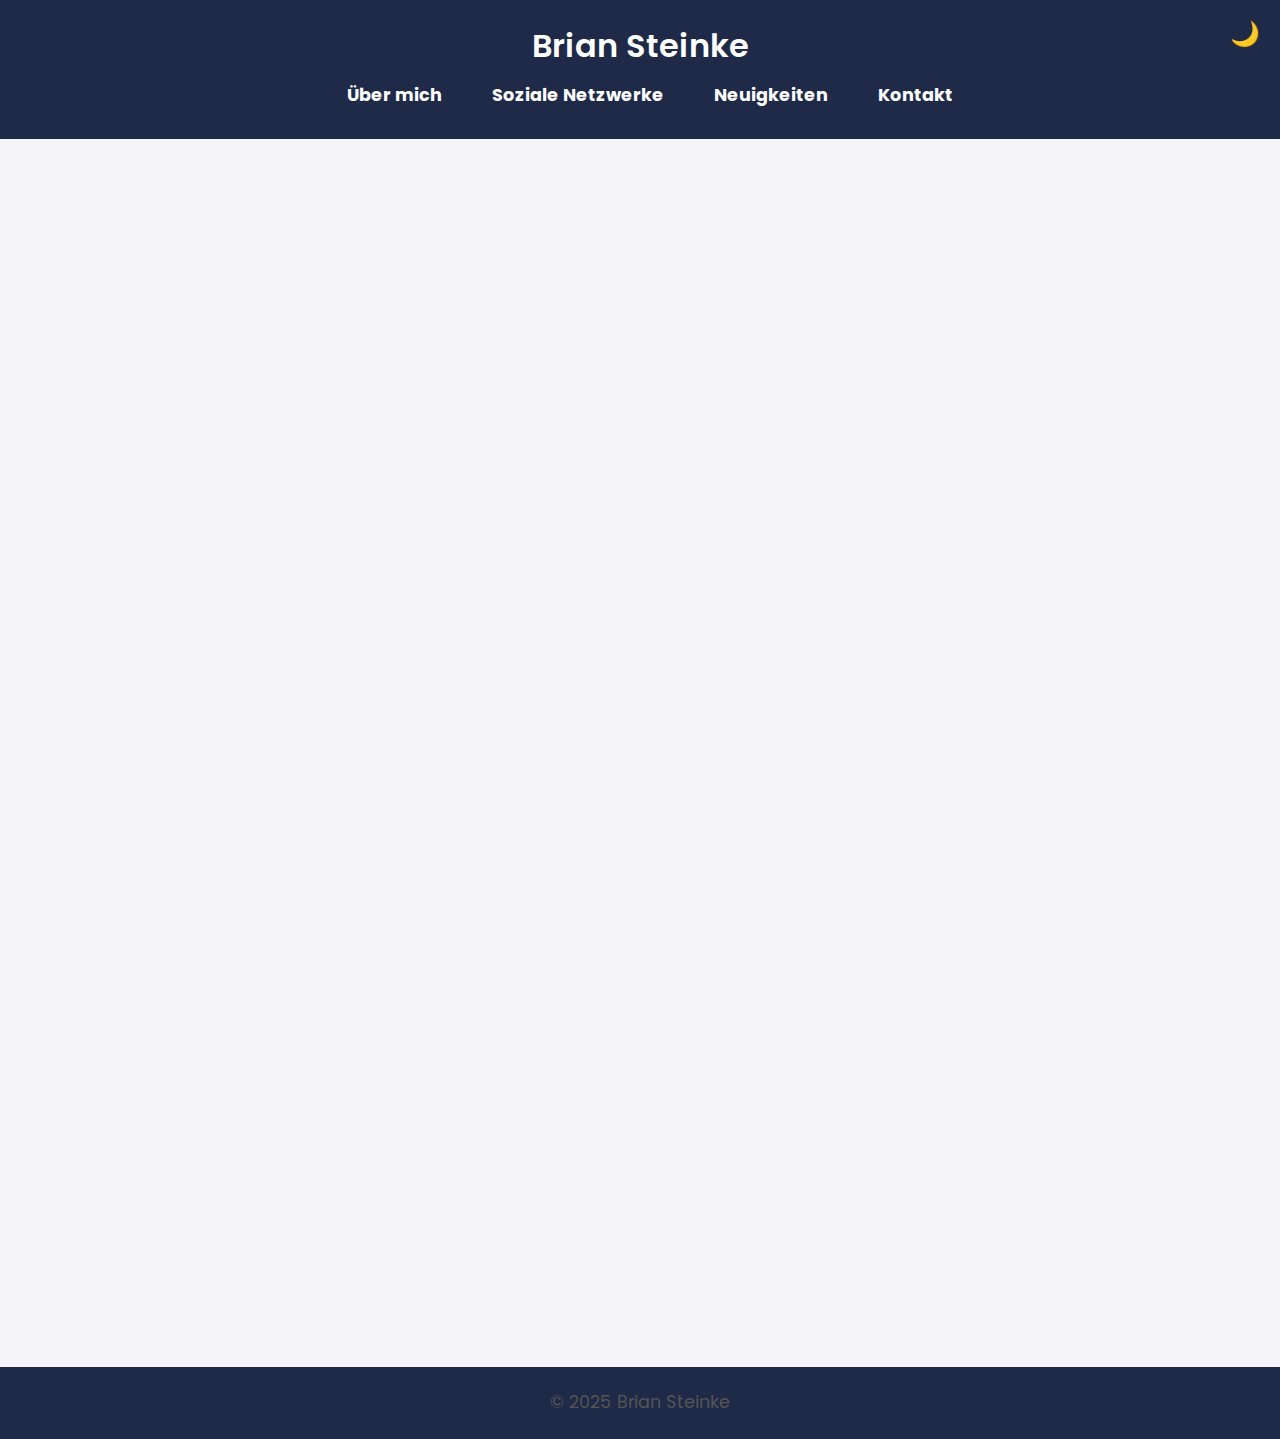
==== index.html @ 8c2362d8 "V2" ====
<!DOCTYPE html>
<html lang="de">
<head>
    <meta charset="UTF-8">
    <meta name="viewport" content="width=device-width, initial-scale=1.0">
    <title>Brian Steinke - Meine Website</title>
    <link href="https://fonts.googleapis.com/css2?family=Poppins:wght@300;400;600&display=swap" rel="stylesheet">
    <link rel="stylesheet" href="style.css">
</head>
<body>
    <header>
        <div class="logo">
            <h1>Brian Steinke</h1>
        </div>
        <nav>
            <ul>
                <li><a href="#about">Über mich</a></li>
                <li><a href="#social">Soziale Netzwerke</a></li>
                <li><a href="#news">Neuigkeiten</a></li>
                <li><a href="#contact">Kontakt</a></li>
            </ul>
        </nav>
        <button id="theme-toggle">🌙</button> <!-- Button zum Thema wechseln -->
    </header>

    <section id="about" class="animate-on-scroll">
        <h2>Über mich</h2>
        <p>Hallo, mein Name ist Brian Steinke. Ich bin noch in der Schule und plane, im September 2025 eine Ausbildung zum SHK Anlagentechniker zu beginnen. Ich habe eine Freundin, mit der ich seit dem 06.04.2024 zusammen bin. In meiner Freizeit interessiere ich mich für Technik und alles rund um handwerkliche Berufe. Ich freue mich, euch ein wenig über mich zu erzählen!</p>
    </section>

    <section id="social" class="animate-on-scroll">
        <h2>Meine sozialen Netzwerke</h2>
        <ul>
            <li><a href="https://www.instagram.com/brian_.64?igsh=MTZ5MjI4YmNzdXA3aQ%3D%3D&utm_source=qr" target="_blank">Instagram: @brian_64</a></li>
            <li><a href="https://www.tiktok.com/@heimat_liebe._?_t=ZN-8u1ZZIAHKB5&_r=1" target="_blank">TikTok: @heimat_liebe</a></li>
            <li><a href="https://snapchat.com/t/iuQUVNrT" target="_blank">Snapchat: brian.64</a></li>
        </ul>
    </section>

    <section id="news" class="animate-on-scroll">
        <h2>Neuigkeiten</h2>
        <div class="news-item">
            <h3>Zimmer Wohnung gesucht</h3>
            <p>Ich suche eine 20 bis 40 Quadratmeter große Einzimmerwohnung in Mühldorf für Oktober 2025. Bei Informationen bitte melden.</p>
        </div>
        <div class="news-item">
            <h3>Ferienjob gesucht</h3>
            <p>Ich bin auf der Suche nach einem Ferienjob. Bei Informationen bitte melden.</p>
        </div>
    </section>

    <section id="contact" class="animate-on-scroll">
        <h2>Kontakt</h2>
        <p>Du kannst mich per E-Mail erreichen: <a href="mailto:steinkebrian6@gmail.com">steinkebrian6@gmail.com</a></p>
    </section>

    <footer>
        <p>&copy; 2025 Brian Steinke</p>
    </footer>

    <script src="script.js"></script>
</body>
</html>
---- style.css ----
/* Global Styles */
* {
    margin: 0;
    padding: 0;
    box-sizing: border-box;
}

body {
    font-family: 'Poppins', sans-serif;
    background-color: #f4f4f9;
    color: #333;
    line-height: 1.6;
    overflow-x: hidden; /* Verhindert horizontales Scrollen */
    transition: background-color 0.3s ease, color 0.3s ease;
}

/* Dark theme */
body.dark-mode {
    background-color: #333;
    color: #f4f4f9;
}

/* Header Styles */
header {
    background-color: #1E2A47;
    color: #fff;
    padding: 20px 0;
    text-align: center;
    opacity: 0;
    transition: opacity 1s ease-in-out;
}

header.header-appear {
    opacity: 1;
}

header .logo h1 {
    font-size: 2rem;
    font-weight: 600;
}

header nav ul {
    list-style-type: none;
    display: flex;
    justify-content: center;
    margin-top: 10px;
}

header nav ul li {
    margin-left: 20px;
}

header nav ul li a {
    color: #fff;
    text-decoration: none;
    font-weight: bold;
    font-size: 1.1rem;
    padding: 8px 15px;
    border-radius: 25px;
    transition: background-color 0.3s ease;
}

header nav ul li a:hover {
    background-color: #f4a261;
}

button#theme-toggle {
    background: none;
    border: none;
    font-size: 1.5rem;
    color: #fff;
    cursor: pointer;
    position: absolute;
    top: 20px;
    right: 20px;
}

/* Section Styles */
section {
    padding: 30px;
    margin: 30px;
    background-color: #fff;
    border-radius: 8px;
    box-shadow: 0 4px 10px rgba(0, 0, 0, 0.1);
    opacity: 0;
    transition: opacity 1s ease-in-out;
}

h2 {
    color: #1E2A47;
    font-size: 1.8rem;
    margin-bottom: 20px;
    text-align: center;
}

p {
    font-size: 1.1rem;
    line-height: 1.8;
    color: #555;
    margin-bottom: 20px;
    text-align: center;
}

ul {
    list-style-type: none;
    text-align: center;
}

ul li {
    margin-bottom: 10px;
}

a {
    color: #1E2A47;
    text-decoration: none;
    font-weight: bold;
}

a:hover {
    text-decoration: underline;
}

.news-item {
    background-color: #f9f9f9;
    padding: 15px;
    margin-bottom: 15px;
    border-radius: 8px;
    box-shadow: 0 3px 8px rgba(0, 0, 0, 0.1);
}

.news-item h3 {
    color: #1E2A47;
    font-size: 1.5rem;
    margin-bottom: 10px;
}

footer {
    text-align: center;
    padding: 20px;
    background-color: #1E2A47;
    color: #fff;
    margin-top: 40px;
    font-size: 1rem;
}

footer p {
    margin: 0;
}

/* Animierte Elemente */
.animate-on-scroll {
    opacity: 0;
    transition: opacity 1s ease-in-out;
}

.animate-on-scroll.fade-in {
    opacity: 1;
}

/* Responsive Styles */
@media (max-width: 768px) {
    header .logo h1 {
        font-size: 1.5rem;
    }

    header nav ul {
        flex-direction: column;
        align-items: center;
    }

    header nav ul li {
        margin: 10px 0;
    }

    section {
        margin: 10px;
    }

    footer {
        font-size: 0.9rem;
    }
}
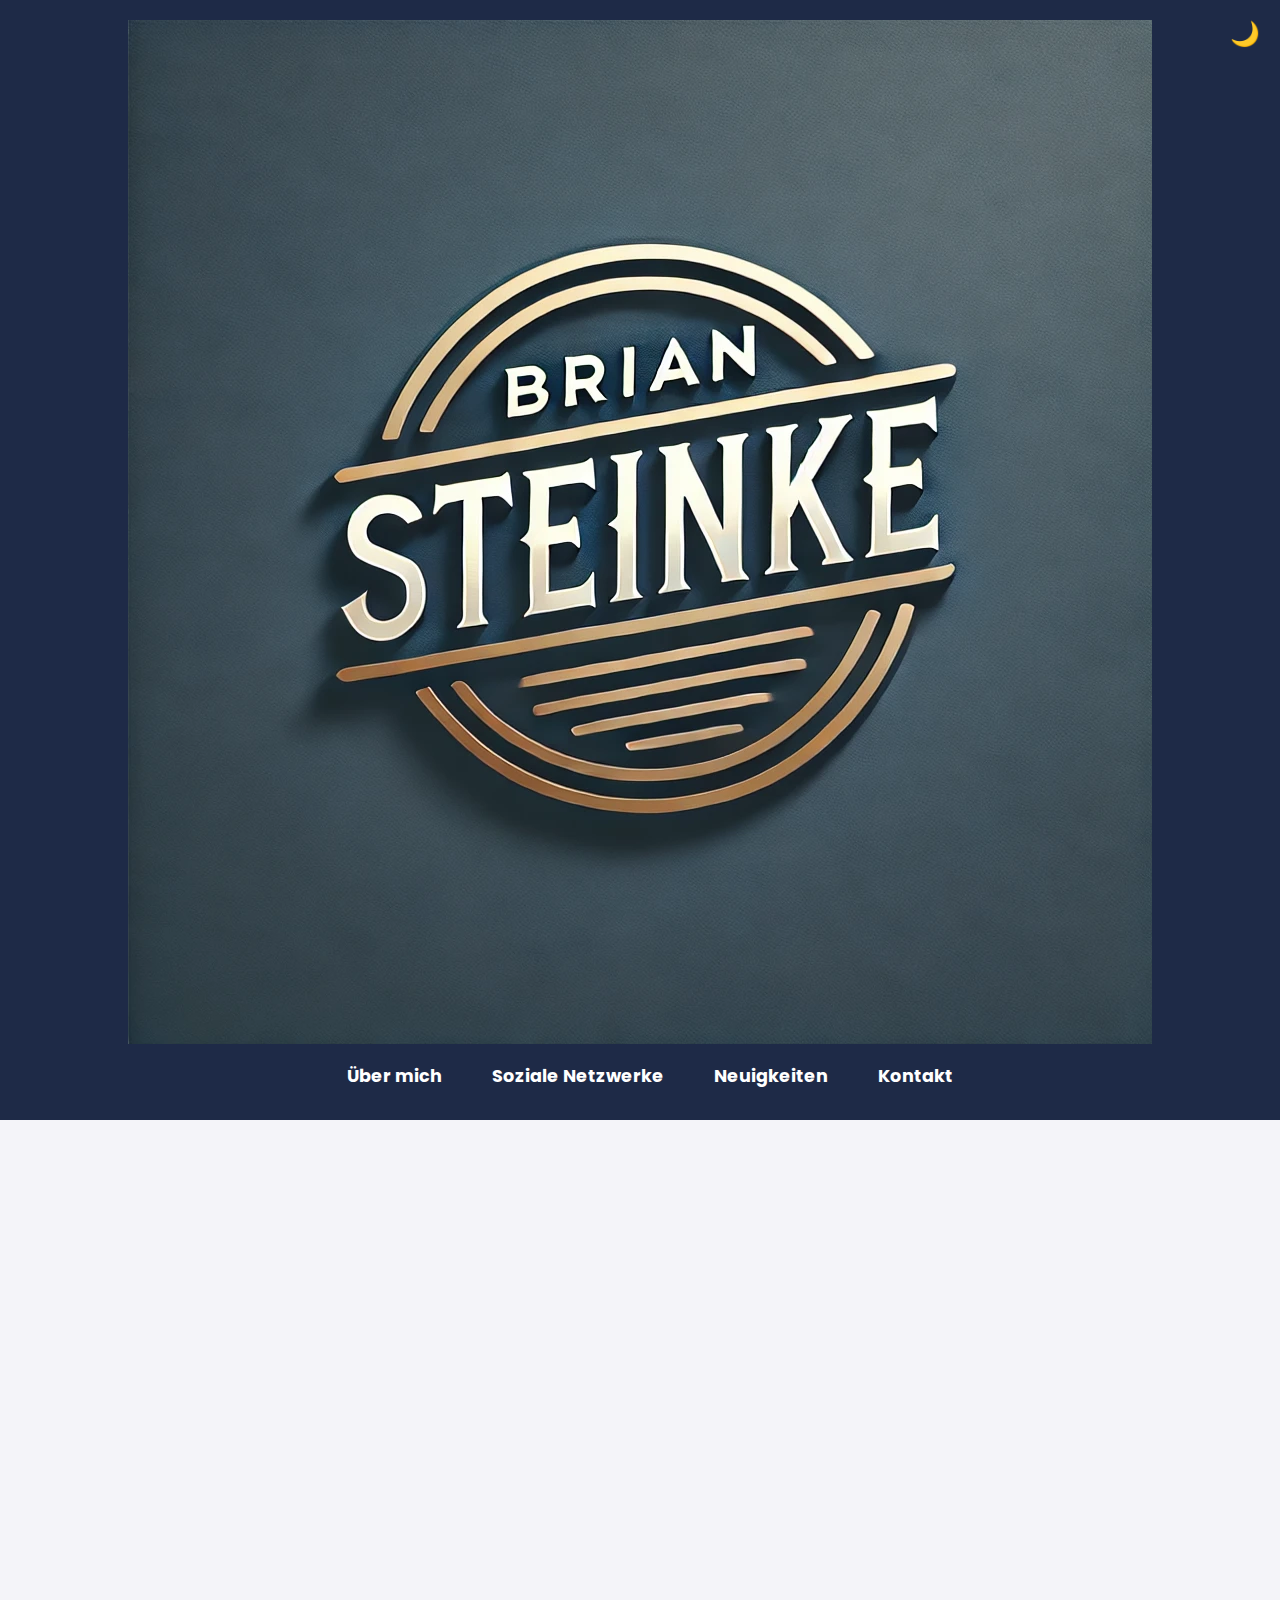
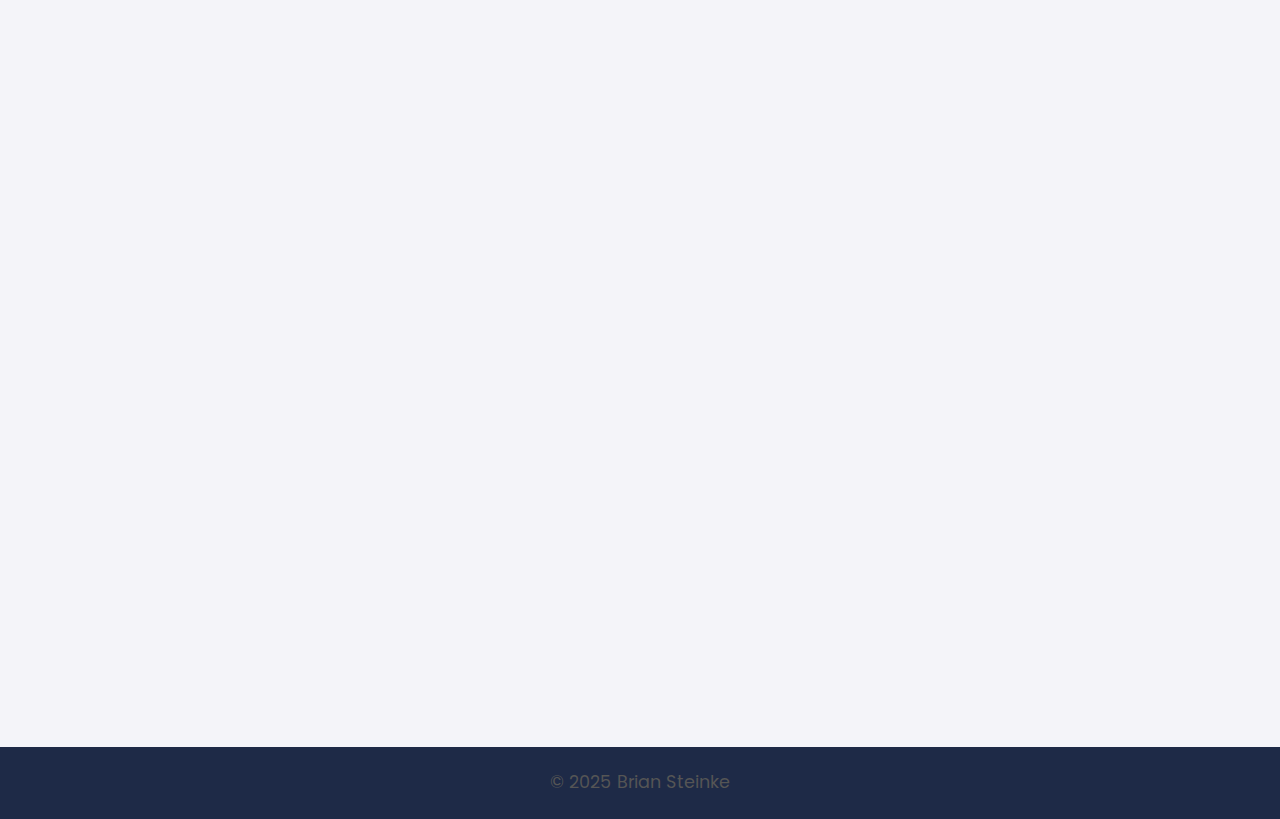
==== commit 8115e3fe: "index.html aktualisieren 2.1" ====
--- a/index.html
+++ b/index.html
@@ -8,20 +8,21 @@
     <link rel="stylesheet" href="style.css">
 </head>
 <body>
-    <header>
-        <div class="logo">
-            <h1>Brian Steinke</h1>
-        </div>
-        <nav>
-            <ul>
-                <li><a href="#about">Über mich</a></li>
-                <li><a href="#social">Soziale Netzwerke</a></li>
-                <li><a href="#news">Neuigkeiten</a></li>
-                <li><a href="#contact">Kontakt</a></li>
-            </ul>
-        </nav>
-        <button id="theme-toggle">🌙</button> <!-- Button zum Thema wechseln -->
-    </header>
+    
+<header>
+    <div class="logo">
+        <img src="B9597E9F-711F-4EAB-AB59-5A5752178E98.png" alt="Brian Steinke Logo">
+    </div>
+    <nav>
+        <ul>
+            <li><a href="#about">Über mich</a></li>
+            <li><a href="#social">Soziale Netzwerke</a></li>
+            <li><a href="#news">Neuigkeiten</a></li>
+            <li><a href="#contact">Kontakt</a></li>
+        </ul>
+    </nav>
+    <button id="theme-toggle">🌙</button> <!-- Button zum Thema wechseln -->
+</header>
 
     <section id="about" class="animate-on-scroll">
         <h2>Über mich</h2>
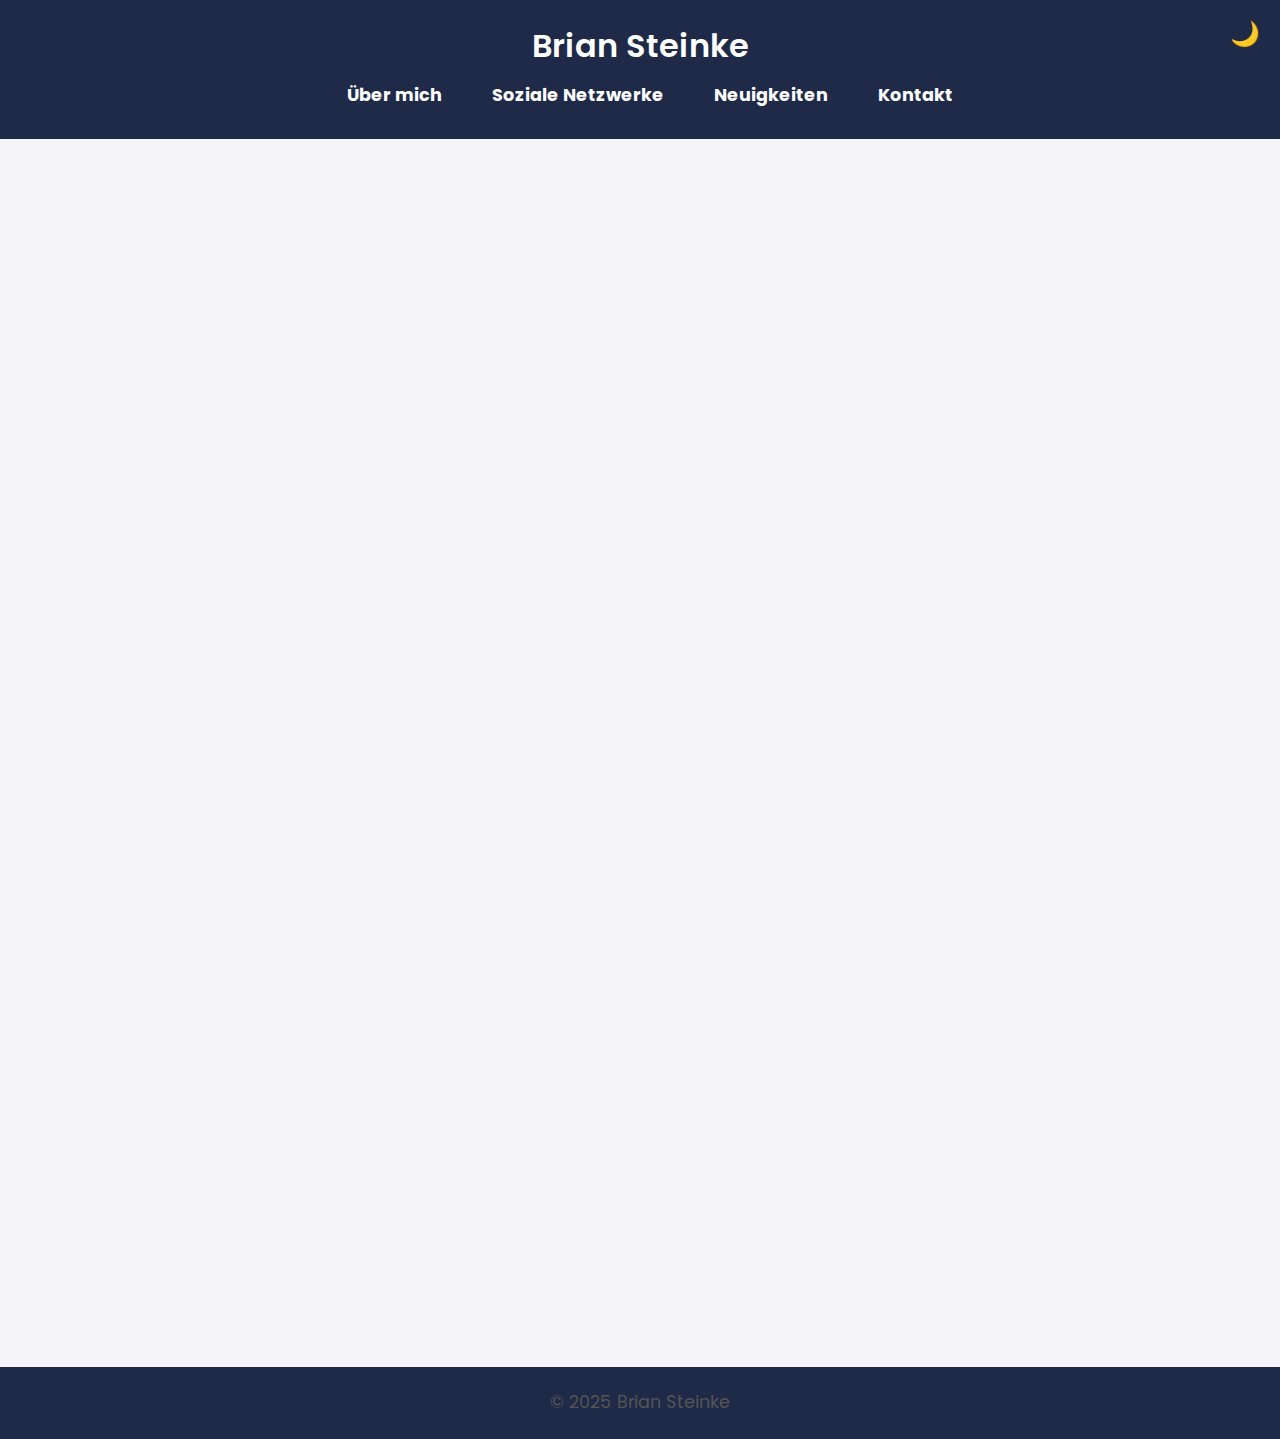
==== commit 79d4cab3: "index.html 1.0" ====
--- a/index.html
+++ b/index.html
@@ -8,21 +8,20 @@
     <link rel="stylesheet" href="style.css">
 </head>
 <body>
-    
-<header>
-    <div class="logo">
-        <img src="B9597E9F-711F-4EAB-AB59-5A5752178E98.png" alt="Brian Steinke Logo">
-    </div>
-    <nav>
-        <ul>
-            <li><a href="#about">Über mich</a></li>
-            <li><a href="#social">Soziale Netzwerke</a></li>
-            <li><a href="#news">Neuigkeiten</a></li>
-            <li><a href="#contact">Kontakt</a></li>
-        </ul>
-    </nav>
-    <button id="theme-toggle">🌙</button> <!-- Button zum Thema wechseln -->
-</header>
+    <header>
+        <div class="logo">
+            <h1>Brian Steinke</h1>
+        </div>
+        <nav>
+            <ul>
+                <li><a href="#about">Über mich</a></li>
+                <li><a href="#social">Soziale Netzwerke</a></li>
+                <li><a href="#news">Neuigkeiten</a></li>
+                <li><a href="#contact">Kontakt</a></li>
+            </ul>
+        </nav>
+        <button id="theme-toggle">🌙</button> <!-- Button zum Thema wechseln -->
+    </header>
 
     <section id="about" class="animate-on-scroll">
         <h2>Über mich</h2>
--- a/style.css
+++ b/style.css
@@ -39,6 +39,27 @@
     font-weight: 600;
 }
 
+/* Header Styles */
+header {
+    background-color: #1E2A47;
+    color: #fff;
+    padding: 20px 0;
+    text-align: center;
+    opacity: 0;
+    transition: opacity 1s ease-in-out;
+}
+
+header.header-appear {
+    opacity: 1;
+}
+
+header .logo img {
+    width: 150px; /* Passen Sie die Größe des Logos an */
+    height: auto;
+    display: block;
+    margin: 0 auto;
+}
+
 header nav ul {
     list-style-type: none;
     display: flex;
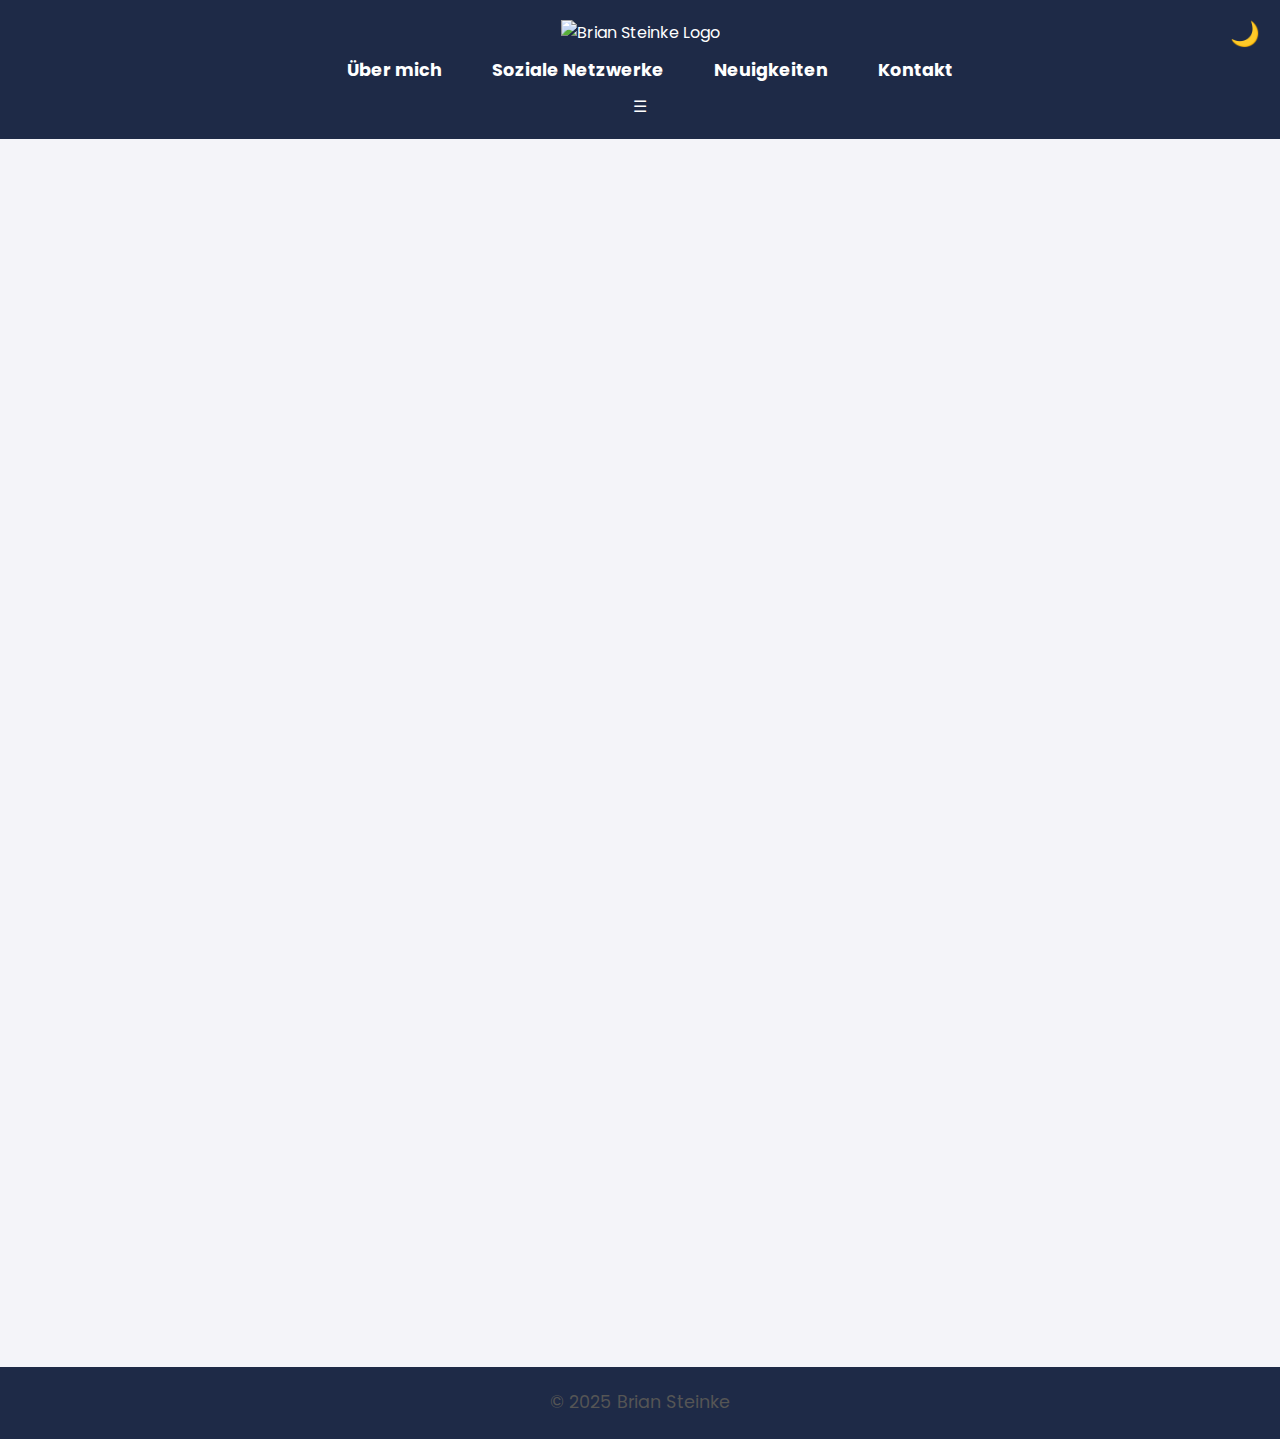
==== commit f6d13290: "Update index.html" ====
--- a/index.html
+++ b/index.html
@@ -10,29 +10,30 @@
 <body>
     <header>
         <div class="logo">
-            <h1>Brian Steinke</h1>
+            <img src="logo.png" alt="Brian Steinke Logo">
         </div>
         <nav>
-            <ul>
+            <ul class="nav-links">
                 <li><a href="#about">Über mich</a></li>
                 <li><a href="#social">Soziale Netzwerke</a></li>
                 <li><a href="#news">Neuigkeiten</a></li>
                 <li><a href="#contact">Kontakt</a></li>
             </ul>
+            <button id="theme-toggle">🌙</button>
+            <div class="burger-menu" onclick="toggleMenu()">☰</div>
         </nav>
-        <button id="theme-toggle">🌙</button> <!-- Button zum Thema wechseln -->
     </header>
 
     <section id="about" class="animate-on-scroll">
         <h2>Über mich</h2>
-        <p>Hallo, mein Name ist Brian Steinke. Ich bin noch in der Schule und plane, im September 2025 eine Ausbildung zum SHK Anlagentechniker zu beginnen. Ich habe eine Freundin, mit der ich seit dem 06.04.2024 zusammen bin. In meiner Freizeit interessiere ich mich für Technik und alles rund um handwerkliche Berufe. Ich freue mich, euch ein wenig über mich zu erzählen!</p>
+        <p>Hallo, mein Name ist Brian Steinke. Ich bin noch in der Schule und plane, im September 2025 eine Ausbildung zum SHK Anlagentechniker zu beginnen. Ich habe eine Freundin, mit der ich seit dem 06.04.2024 zusammen bin. In meiner Freizeit interessiere ich mich für Technik und alles rund um handwerkliche Berufe.</p>
     </section>
 
     <section id="social" class="animate-on-scroll">
         <h2>Meine sozialen Netzwerke</h2>
         <ul>
-            <li><a href="https://www.instagram.com/brian_.64?igsh=MTZ5MjI4YmNzdXA3aQ%3D%3D&utm_source=qr" target="_blank">Instagram: @brian_64</a></li>
-            <li><a href="https://www.tiktok.com/@heimat_liebe._?_t=ZN-8u1ZZIAHKB5&_r=1" target="_blank">TikTok: @heimat_liebe</a></li>
+            <li><a href="https://www.instagram.com/brian_.64" target="_blank">Instagram: @brian_64</a></li>
+            <li><a href="https://www.tiktok.com/@heimat_liebe._" target="_blank">TikTok: @heimat_liebe</a></li>
             <li><a href="https://snapchat.com/t/iuQUVNrT" target="_blank">Snapchat: brian.64</a></li>
         </ul>
     </section>
@@ -60,4 +61,4 @@
 
     <script src="script.js"></script>
 </body>
-</html>+</html>
--- a/style.css
+++ b/style.css
@@ -37,27 +37,6 @@
 header .logo h1 {
     font-size: 2rem;
     font-weight: 600;
-}
-
-/* Header Styles */
-header {
-    background-color: #1E2A47;
-    color: #fff;
-    padding: 20px 0;
-    text-align: center;
-    opacity: 0;
-    transition: opacity 1s ease-in-out;
-}
-
-header.header-appear {
-    opacity: 1;
-}
-
-header .logo img {
-    width: 150px; /* Passen Sie die Größe des Logos an */
-    height: auto;
-    display: block;
-    margin: 0 auto;
 }
 
 header nav ul {
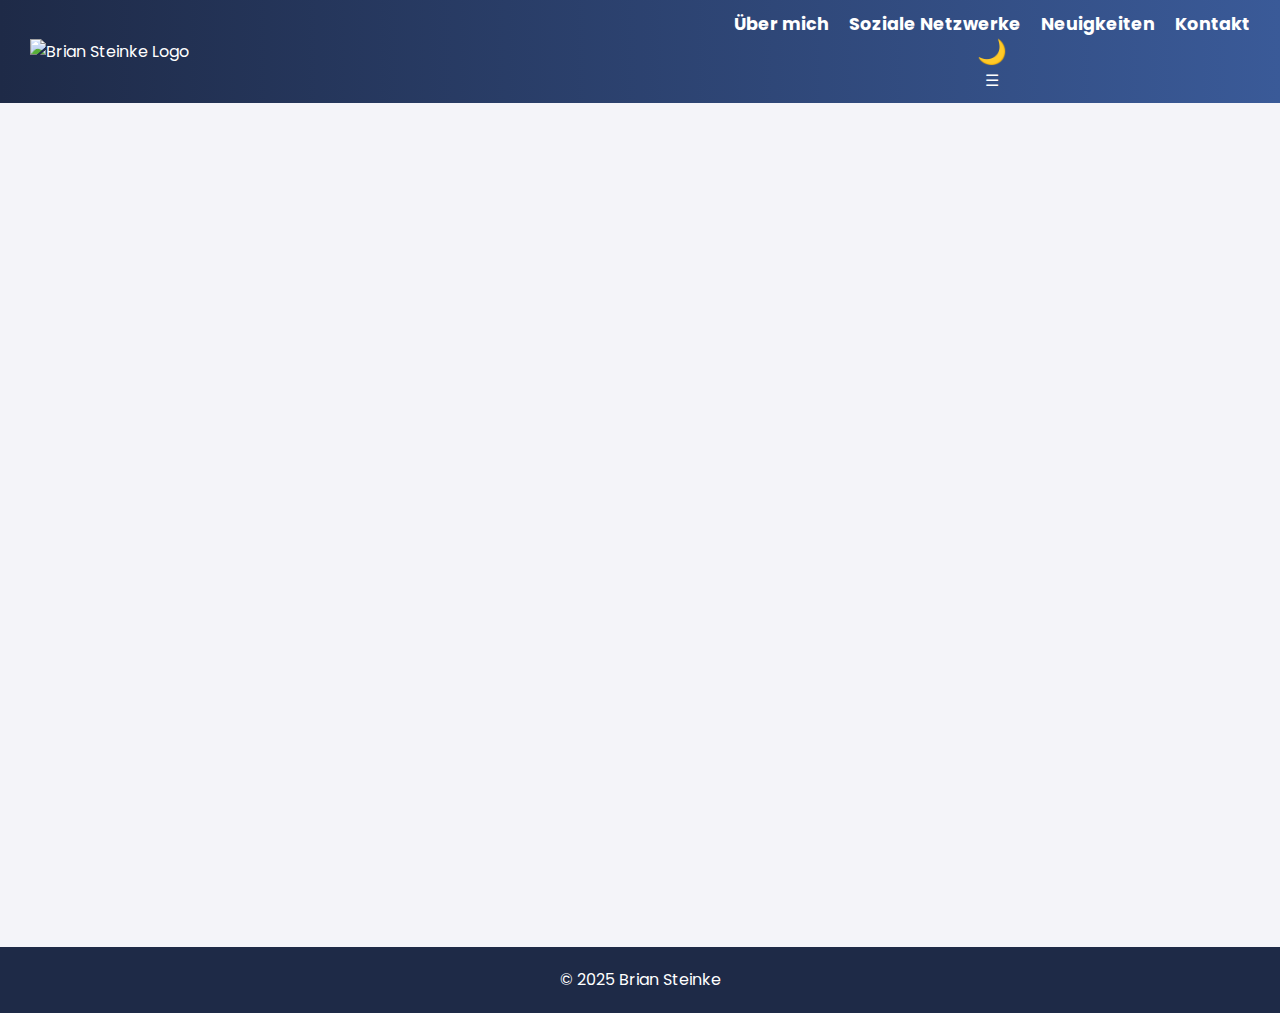
==== commit a3dc8773: "Update index.html" ====
--- a/index.html
+++ b/index.html
@@ -24,36 +24,38 @@
         </nav>
     </header>
 
-    <section id="about" class="animate-on-scroll">
-        <h2>Über mich</h2>
-        <p>Hallo, mein Name ist Brian Steinke. Ich bin noch in der Schule und plane, im September 2025 eine Ausbildung zum SHK Anlagentechniker zu beginnen. Ich habe eine Freundin, mit der ich seit dem 06.04.2024 zusammen bin. In meiner Freizeit interessiere ich mich für Technik und alles rund um handwerkliche Berufe.</p>
-    </section>
+    <main>
+        <section id="about" class="animate-on-scroll">
+            <h2>Über mich</h2>
+            <p>Hallo, mein Name ist Brian Steinke. Ich bin noch in der Schule und plane, im September 2025 eine Ausbildung zum SHK Anlagentechniker zu beginnen. Ich habe eine Freundin, mit der ich seit dem 06.04.2024 zusammen bin. In meiner Freizeit interessiere ich mich für Technik und alles rund um handwerkliche Berufe.</p>
+        </section>
 
-    <section id="social" class="animate-on-scroll">
-        <h2>Meine sozialen Netzwerke</h2>
-        <ul>
-            <li><a href="https://www.instagram.com/brian_.64" target="_blank">Instagram: @brian_64</a></li>
-            <li><a href="https://www.tiktok.com/@heimat_liebe._" target="_blank">TikTok: @heimat_liebe</a></li>
-            <li><a href="https://snapchat.com/t/iuQUVNrT" target="_blank">Snapchat: brian.64</a></li>
-        </ul>
-    </section>
+        <section id="social" class="animate-on-scroll">
+            <h2>Meine sozialen Netzwerke</h2>
+            <ul>
+                <li><a href="https://www.instagram.com/brian_.64" target="_blank">Instagram: @brian_64</a></li>
+                <li><a href="https://www.tiktok.com/@heimat_liebe._" target="_blank">TikTok: @heimat_liebe</a></li>
+                <li><a href="https://snapchat.com/t/iuQUVNrT" target="_blank">Snapchat: brian.64</a></li>
+            </ul>
+        </section>
 
-    <section id="news" class="animate-on-scroll">
-        <h2>Neuigkeiten</h2>
-        <div class="news-item">
-            <h3>Zimmer Wohnung gesucht</h3>
-            <p>Ich suche eine 20 bis 40 Quadratmeter große Einzimmerwohnung in Mühldorf für Oktober 2025. Bei Informationen bitte melden.</p>
-        </div>
-        <div class="news-item">
-            <h3>Ferienjob gesucht</h3>
-            <p>Ich bin auf der Suche nach einem Ferienjob. Bei Informationen bitte melden.</p>
-        </div>
-    </section>
+        <section id="news" class="animate-on-scroll">
+            <h2>Neuigkeiten</h2>
+            <div class="news-item">
+                <h3>Zimmer Wohnung gesucht</h3>
+                <p>Ich suche eine 20 bis 40 Quadratmeter große Einzimmerwohnung in Mühldorf für Oktober 2025. Bei Informationen bitte melden.</p>
+            </div>
+            <div class="news-item">
+                <h3>Ferienjob gesucht</h3>
+                <p>Ich bin auf der Suche nach einem Ferienjob. Bei Informationen bitte melden.</p>
+            </div>
+        </section>
 
-    <section id="contact" class="animate-on-scroll">
-        <h2>Kontakt</h2>
-        <p>Du kannst mich per E-Mail erreichen: <a href="mailto:steinkebrian6@gmail.com">steinkebrian6@gmail.com</a></p>
-    </section>
+        <section id="contact" class="animate-on-scroll">
+            <h2>Kontakt</h2>
+            <p>Du kannst mich per E-Mail erreichen: <a href="mailto:steinkebrian6@gmail.com">steinkebrian6@gmail.com</a></p>
+        </section>
+    </main>
 
     <footer>
         <p>&copy; 2025 Brian Steinke</p>
--- a/style.css
+++ b/style.css
@@ -10,58 +10,47 @@
     background-color: #f4f4f9;
     color: #333;
     line-height: 1.6;
-    overflow-x: hidden; /* Verhindert horizontales Scrollen */
     transition: background-color 0.3s ease, color 0.3s ease;
 }
 
 /* Dark theme */
 body.dark-mode {
-    background-color: #333;
+    background-color: #222;
     color: #f4f4f9;
 }
 
 /* Header Styles */
 header {
-    background-color: #1E2A47;
+    background: linear-gradient(90deg, #1E2A47, #3A5A98);
     color: #fff;
-    padding: 20px 0;
+    padding: 15px 0;
     text-align: center;
-    opacity: 0;
-    transition: opacity 1s ease-in-out;
+    display: flex;
+    justify-content: space-between;
+    align-items: center;
+    padding: 10px 30px;
 }
 
-header.header-appear {
-    opacity: 1;
+header .logo img {
+    height: 50px;
 }
 
-header .logo h1 {
-    font-size: 2rem;
-    font-weight: 600;
+nav ul {
+    list-style-type: none;
+    display: flex;
+    gap: 20px;
 }
 
-header nav ul {
-    list-style-type: none;
-    display: flex;
-    justify-content: center;
-    margin-top: 10px;
-}
-
-header nav ul li {
-    margin-left: 20px;
-}
-
-header nav ul li a {
+nav ul li a {
     color: #fff;
     text-decoration: none;
     font-weight: bold;
     font-size: 1.1rem;
-    padding: 8px 15px;
-    border-radius: 25px;
-    transition: background-color 0.3s ease;
+    transition: 0.3s;
 }
 
-header nav ul li a:hover {
-    background-color: #f4a261;
+nav ul li a:hover {
+    color: #f4a261;
 }
 
 button#theme-toggle {
@@ -70,9 +59,6 @@
     font-size: 1.5rem;
     color: #fff;
     cursor: pointer;
-    position: absolute;
-    top: 20px;
-    right: 20px;
 }
 
 /* Section Styles */
@@ -86,97 +72,28 @@
     transition: opacity 1s ease-in-out;
 }
 
-h2 {
+section h2 {
+    text-align: center;
     color: #1E2A47;
-    font-size: 1.8rem;
-    margin-bottom: 20px;
-    text-align: center;
 }
 
-p {
-    font-size: 1.1rem;
-    line-height: 1.8;
-    color: #555;
-    margin-bottom: 20px;
-    text-align: center;
+/* Animation */
+.animate-on-scroll {
+    opacity: 0;
+    transform: translateY(30px);
+    transition: opacity 1s ease-in-out, transform 0.5s ease-in-out;
 }
 
-ul {
-    list-style-type: none;
-    text-align: center;
+.animate-on-scroll.fade-in {
+    opacity: 1;
+    transform: translateY(0);
 }
 
-ul li {
-    margin-bottom: 10px;
-}
-
-a {
-    color: #1E2A47;
-    text-decoration: none;
-    font-weight: bold;
-}
-
-a:hover {
-    text-decoration: underline;
-}
-
-.news-item {
-    background-color: #f9f9f9;
-    padding: 15px;
-    margin-bottom: 15px;
-    border-radius: 8px;
-    box-shadow: 0 3px 8px rgba(0, 0, 0, 0.1);
-}
-
-.news-item h3 {
-    color: #1E2A47;
-    font-size: 1.5rem;
-    margin-bottom: 10px;
-}
-
+/* Footer */
 footer {
     text-align: center;
     padding: 20px;
     background-color: #1E2A47;
     color: #fff;
     margin-top: 40px;
-    font-size: 1rem;
 }
-
-footer p {
-    margin: 0;
-}
-
-/* Animierte Elemente */
-.animate-on-scroll {
-    opacity: 0;
-    transition: opacity 1s ease-in-out;
-}
-
-.animate-on-scroll.fade-in {
-    opacity: 1;
-}
-
-/* Responsive Styles */
-@media (max-width: 768px) {
-    header .logo h1 {
-        font-size: 1.5rem;
-    }
-
-    header nav ul {
-        flex-direction: column;
-        align-items: center;
-    }
-
-    header nav ul li {
-        margin: 10px 0;
-    }
-
-    section {
-        margin: 10px;
-    }
-
-    footer {
-        font-size: 0.9rem;
-    }
-}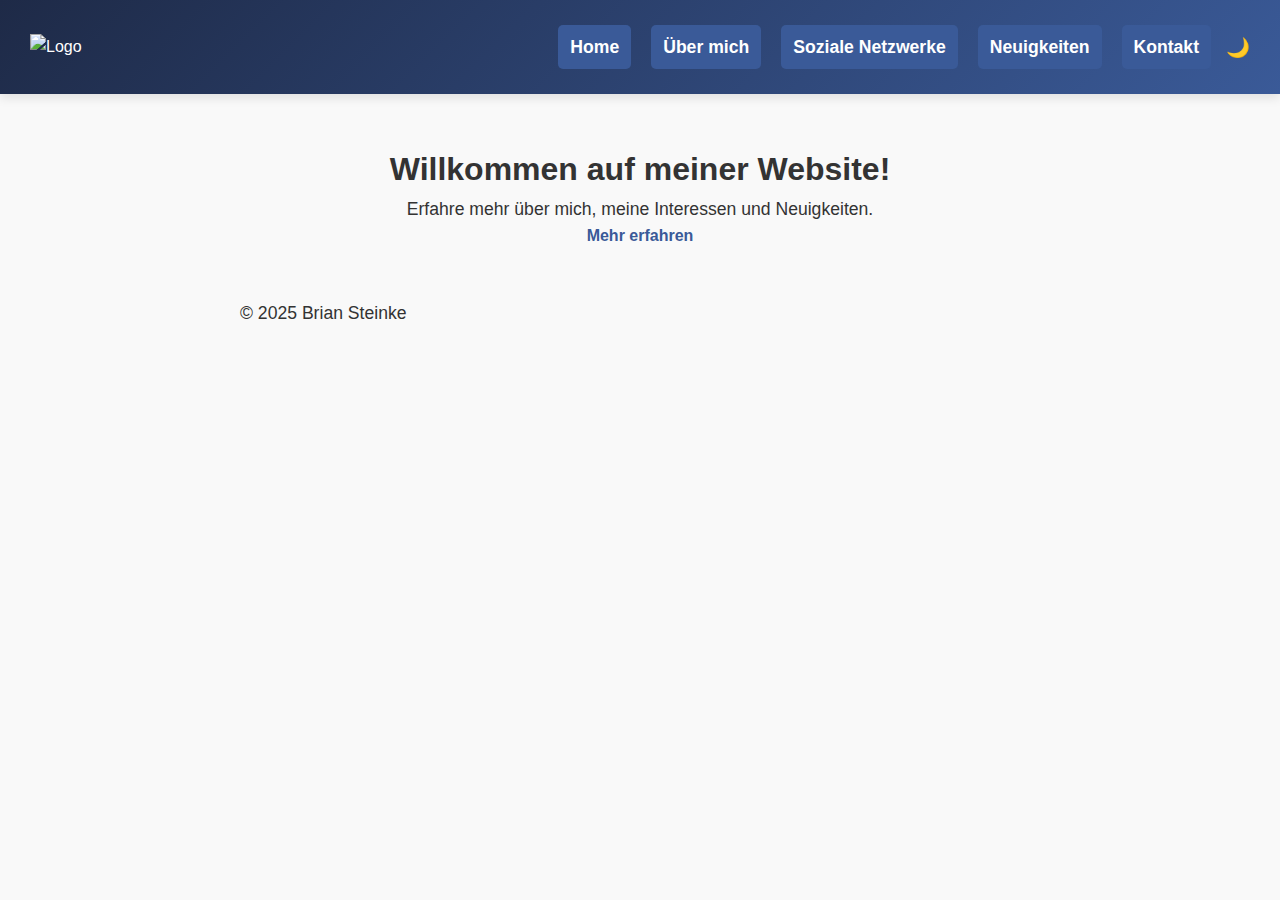
==== commit 4389d759: "Update index.html" ====
--- a/index.html
+++ b/index.html
@@ -3,64 +3,38 @@
 <head>
     <meta charset="UTF-8">
     <meta name="viewport" content="width=device-width, initial-scale=1.0">
-    <title>Brian Steinke - Meine Website</title>
-    <link href="https://fonts.googleapis.com/css2?family=Poppins:wght@300;400;600&display=swap" rel="stylesheet">
+    <title>Brian Steinke - Startseite</title>
     <link rel="stylesheet" href="style.css">
+    <script defer src="script.js"></script>
 </head>
 <body>
     <header>
         <div class="logo">
-            <img src="logo.png" alt="Brian Steinke Logo">
+            <img src="logo.png" alt="Logo">
         </div>
         <nav>
             <ul class="nav-links">
-                <li><a href="#about">Über mich</a></li>
-                <li><a href="#social">Soziale Netzwerke</a></li>
-                <li><a href="#news">Neuigkeiten</a></li>
-                <li><a href="#contact">Kontakt</a></li>
+                <li><a href="index.html">Home</a></li>
+                <li><a href="about.html">Über mich</a></li>
+                <li><a href="social.html">Soziale Netzwerke</a></li>
+                <li><a href="news.html">Neuigkeiten</a></li>
+                <li><a href="contact.html">Kontakt</a></li>
             </ul>
             <button id="theme-toggle">🌙</button>
-            <div class="burger-menu" onclick="toggleMenu()">☰</div>
+            <div class="burger-menu">☰</div>
         </nav>
     </header>
 
     <main>
-        <section id="about" class="animate-on-scroll">
-            <h2>Über mich</h2>
-            <p>Hallo, mein Name ist Brian Steinke. Ich bin noch in der Schule und plane, im September 2025 eine Ausbildung zum SHK Anlagentechniker zu beginnen. Ich habe eine Freundin, mit der ich seit dem 06.04.2024 zusammen bin. In meiner Freizeit interessiere ich mich für Technik und alles rund um handwerkliche Berufe.</p>
-        </section>
-
-        <section id="social" class="animate-on-scroll">
-            <h2>Meine sozialen Netzwerke</h2>
-            <ul>
-                <li><a href="https://www.instagram.com/brian_.64" target="_blank">Instagram: @brian_64</a></li>
-                <li><a href="https://www.tiktok.com/@heimat_liebe._" target="_blank">TikTok: @heimat_liebe</a></li>
-                <li><a href="https://snapchat.com/t/iuQUVNrT" target="_blank">Snapchat: brian.64</a></li>
-            </ul>
-        </section>
-
-        <section id="news" class="animate-on-scroll">
-            <h2>Neuigkeiten</h2>
-            <div class="news-item">
-                <h3>Zimmer Wohnung gesucht</h3>
-                <p>Ich suche eine 20 bis 40 Quadratmeter große Einzimmerwohnung in Mühldorf für Oktober 2025. Bei Informationen bitte melden.</p>
-            </div>
-            <div class="news-item">
-                <h3>Ferienjob gesucht</h3>
-                <p>Ich bin auf der Suche nach einem Ferienjob. Bei Informationen bitte melden.</p>
-            </div>
-        </section>
-
-        <section id="contact" class="animate-on-scroll">
-            <h2>Kontakt</h2>
-            <p>Du kannst mich per E-Mail erreichen: <a href="mailto:steinkebrian6@gmail.com">steinkebrian6@gmail.com</a></p>
+        <section class="hero">
+            <h1>Willkommen auf meiner Website!</h1>
+            <p>Erfahre mehr über mich, meine Interessen und Neuigkeiten.</p>
+            <a href="about.html" class="btn">Mehr erfahren</a>
         </section>
     </main>
 
     <footer>
         <p>&copy; 2025 Brian Steinke</p>
     </footer>
-
-    <script src="script.js"></script>
 </body>
 </html>
--- a/style.css
+++ b/style.css
@@ -1,99 +1,199 @@
-/* Global Styles */
+/* ========== Allgemeine Styles ========== */
 * {
     margin: 0;
     padding: 0;
     box-sizing: border-box;
+    scroll-behavior: smooth;
 }
 
 body {
     font-family: 'Poppins', sans-serif;
-    background-color: #f4f4f9;
+    background: #f9f9f9;
     color: #333;
     line-height: 1.6;
-    transition: background-color 0.3s ease, color 0.3s ease;
+    transition: all 0.3s ease-in-out;
 }
 
-/* Dark theme */
+/* Dark Mode */
 body.dark-mode {
-    background-color: #222;
+    background: #181818;
     color: #f4f4f9;
 }
 
-/* Header Styles */
+/* ========== Header & Navigation ========== */
 header {
-    background: linear-gradient(90deg, #1E2A47, #3A5A98);
+    background: linear-gradient(135deg, #1E2A47, #3A5A98);
     color: #fff;
-    padding: 15px 0;
-    text-align: center;
+    padding: 15px 30px;
     display: flex;
+    align-items: center;
     justify-content: space-between;
-    align-items: center;
-    padding: 10px 30px;
+    box-shadow: 0 4px 10px rgba(0, 0, 0, 0.1);
 }
 
-header .logo img {
+.logo img {
     height: 50px;
 }
 
-nav ul {
-    list-style-type: none;
+nav {
+    display: flex;
+    align-items: center;
+}
+
+.nav-links {
+    list-style: none;
     display: flex;
     gap: 20px;
 }
 
-nav ul li a {
+.nav-links li a {
     color: #fff;
     text-decoration: none;
     font-weight: bold;
     font-size: 1.1rem;
-    transition: 0.3s;
+    padding: 8px 12px;
+    border-radius: 5px;
+    transition: background 0.3s, transform 0.2s;
 }
 
-nav ul li a:hover {
+.nav-links li a:hover {
+    background: rgba(255, 255, 255, 0.2);
+    transform: scale(1.05);
+}
+
+/* Dark Mode Button */
+#theme-toggle {
+    font-size: 1.2rem;
+    background: transparent;
+    border: none;
+    color: #fff;
+    cursor: pointer;
+    margin-left: 15px;
+    transition: transform 0.3s;
+}
+
+#theme-toggle:hover {
+    transform: rotate(180deg);
+}
+
+/* Burger-Menü */
+.burger-menu {
+    display: none;
+    font-size: 2rem;
+    cursor: pointer;
+    color: #fff;
+}
+
+/* Responsive Navigation */
+@media (max-width: 768px) {
+    .nav-links {
+        display: none;
+        flex-direction: column;
+        position: absolute;
+        top: 70px;
+        right: 20px;
+        background: #3A5A98;
+        width: 200px;
+        padding: 15px;
+        border-radius: 5px;
+        box-shadow: 0px 5px 15px rgba(0, 0, 0, 0.2);
+    }
+
+    .nav-links.active {
+        display: flex;
+    }
+
+    .burger-menu {
+        display: block;
+    }
+}
+
+/* ========== Sektionen ========== */
+section {
+    padding: 50px 20px;
+    text-align: center;
+}
+
+h2 {
+    font-size: 2rem;
+    margin-bottom: 20px;
+    color: #1E2A47;
+}
+
+/* Dark Mode Anpassungen */
+body.dark-mode h2 {
     color: #f4a261;
 }
 
-button#theme-toggle {
-    background: none;
-    border: none;
-    font-size: 1.5rem;
-    color: #fff;
-    cursor: pointer;
+p {
+    font-size: 1.1rem;
+    max-width: 800px;
+    margin: 0 auto;
 }
 
-/* Section Styles */
-section {
-    padding: 30px;
-    margin: 30px;
-    background-color: #fff;
-    border-radius: 8px;
-    box-shadow: 0 4px 10px rgba(0, 0, 0, 0.1);
-    opacity: 0;
-    transition: opacity 1s ease-in-out;
+/* ========== Buttons & Links ========== */
+a {
+    color: #3A5A98;
+    text-decoration: none;
+    font-weight: bold;
+    transition: color 0.3s ease;
 }
 
-section h2 {
-    text-align: center;
+a:hover {
     color: #1E2A47;
 }
 
-/* Animation */
-.animate-on-scroll {
-    opacity: 0;
-    transform: translateY(30px);
-    transition: opacity 1s ease-in-out, transform 0.5s ease-in-out;
+/* Dark Mode Link Farben */
+body.dark-mode a {
+    color: #f4a261;
 }
 
-.animate-on-scroll.fade-in {
-    opacity: 1;
-    transform: translateY(0);
+body.dark-mode a:hover {
+    color: #ffcc80;
 }
 
-/* Footer */
-footer {
-    text-align: center;
+/* ========== Social Media Links ========== */
+ul {
+    list-style: none;
+    padding: 0;
+}
+
+ul li {
+    margin: 10px 0;
+}
+
+ul li a {
+    display: inline-block;
+    padding: 10px 20px;
+    background: #3A5A98;
+    color: white;
+    border-radius: 5px;
+    transition: background 0.3s, transform 0.2s;
+}
+
+ul li a:hover {
+    background: #1E2A47;
+    transform: scale(1.05);
+}
+
+/* ========== News Sektion ========== */
+.news-item {
+    background: #e3e3e3;
     padding: 20px;
-    background-color: #1E2A47;
-    color: #fff;
-    margin-top: 40px;
+    margin: 15px auto;
+    border-radius: 8px;
+    max-width: 600px;
+    box-shadow: 0px 4px 10px rgba(0, 0, 0, 0.1);
+    transition: transform 0.3s;
 }
+
+.news-item:hover {
+    transform: translateY(-5px);
+}
+
+/* Dark Mode Anpassung */
+body.dark-mode .news-item {
+    background: #2a2a2a;
+}
+
+/* ========== Kontakt
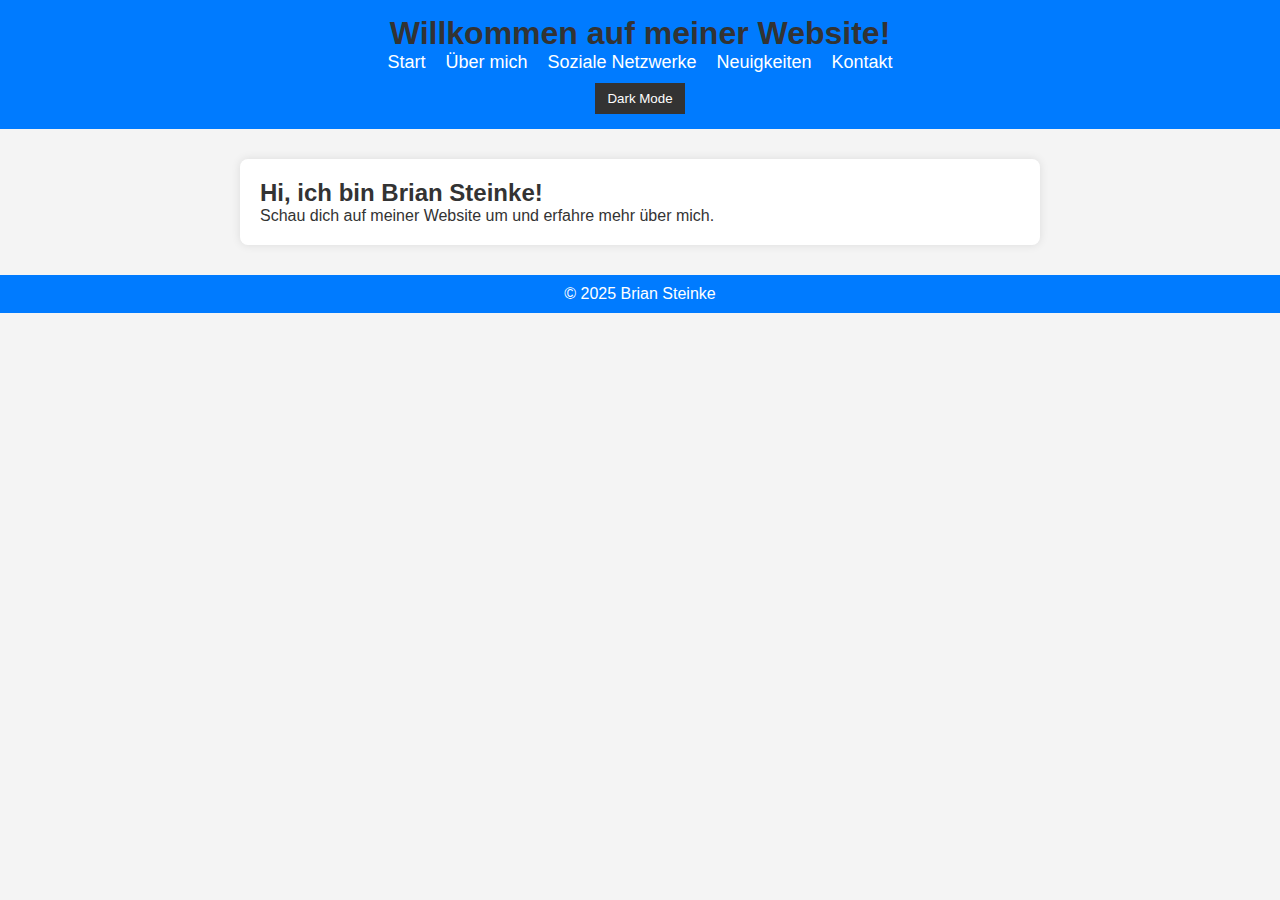
==== commit e7de59b7: "Websites v 1.0" ====
--- a/index.html
+++ b/index.html
@@ -3,38 +3,30 @@
 <head>
     <meta charset="UTF-8">
     <meta name="viewport" content="width=device-width, initial-scale=1.0">
-    <title>Brian Steinke - Startseite</title>
-    <link rel="stylesheet" href="style.css">
+    <title>Brian Steinke</title>
+    <link rel="stylesheet" href="styles.css">
     <script defer src="script.js"></script>
 </head>
 <body>
     <header>
-        <div class="logo">
-            <img src="logo.png" alt="Logo">
-        </div>
+        <h1>Willkommen auf meiner Website!</h1>
         <nav>
-            <ul class="nav-links">
-                <li><a href="index.html">Home</a></li>
+            <ul>
+                <li><a href="index.html">Start</a></li>
                 <li><a href="about.html">Über mich</a></li>
-                <li><a href="social.html">Soziale Netzwerke</a></li>
+                <li><a href="socials.html">Soziale Netzwerke</a></li>
                 <li><a href="news.html">Neuigkeiten</a></li>
                 <li><a href="contact.html">Kontakt</a></li>
             </ul>
-            <button id="theme-toggle">🌙</button>
-            <div class="burger-menu">☰</div>
         </nav>
+        <button id="darkModeToggle">Dark Mode</button>
     </header>
-
     <main>
-        <section class="hero">
-            <h1>Willkommen auf meiner Website!</h1>
-            <p>Erfahre mehr über mich, meine Interessen und Neuigkeiten.</p>
-            <a href="about.html" class="btn">Mehr erfahren</a>
-        </section>
+        <h2>Hi, ich bin Brian Steinke!</h2>
+        <p>Schau dich auf meiner Website um und erfahre mehr über mich.</p>
     </main>
-
     <footer>
-        <p>&copy; 2025 Brian Steinke</p>
+        <p>© 2025 Brian Steinke</p>
     </footer>
 </body>
-</html>
+</html>--- a/styles.css
+++ b/styles.css
@@ -0,0 +1,88 @@
+/* Allgemeine Einstellungen */
+* {
+    margin: 0;
+    padding: 0;
+    box-sizing: border-box;
+    font-family: Arial, sans-serif;
+}
+
+body {
+    background-color: #f4f4f4;
+    color: #333;
+    transition: background 0.3s, color 0.3s;
+}
+
+/* Dark Mode */
+.dark-mode {
+    background-color: #121212;
+    color: #fff;
+}
+
+/* Header & Navigation */
+header {
+    background: #007bff;
+    padding: 15px;
+    text-align: center;
+}
+
+nav ul {
+    list-style: none;
+    display: flex;
+    justify-content: center;
+    gap: 20px;
+}
+
+nav ul li {
+    display: inline;
+}
+
+nav ul li a {
+    text-decoration: none;
+    color: white;
+    font-size: 18px;
+    transition: 0.3s;
+}
+
+nav ul li a:hover {
+    text-decoration: underline;
+}
+
+/* Dark Mode Button */
+#darkModeToggle {
+    margin-top: 10px;
+    padding: 8px 12px;
+    background: #333;
+    color: white;
+    border: none;
+    cursor: pointer;
+    transition: 0.3s;
+}
+
+#darkModeToggle:hover {
+    background: #555;
+}
+
+/* Hauptinhalt */
+main {
+    max-width: 800px;
+    margin: 30px auto;
+    padding: 20px;
+    background: white;
+    box-shadow: 0 0 10px rgba(0, 0, 0, 0.1);
+    border-radius: 8px;
+}
+
+/* Dark Mode für Inhalt */
+.dark-mode main {
+    background: #222;
+    box-shadow: 0 0 10px rgba(255, 255, 255, 0.1);
+}
+
+/* Footer */
+footer {
+    text-align: center;
+    padding: 10px;
+    background: #007bff;
+    color: white;
+    margin-top: 20px;
+}